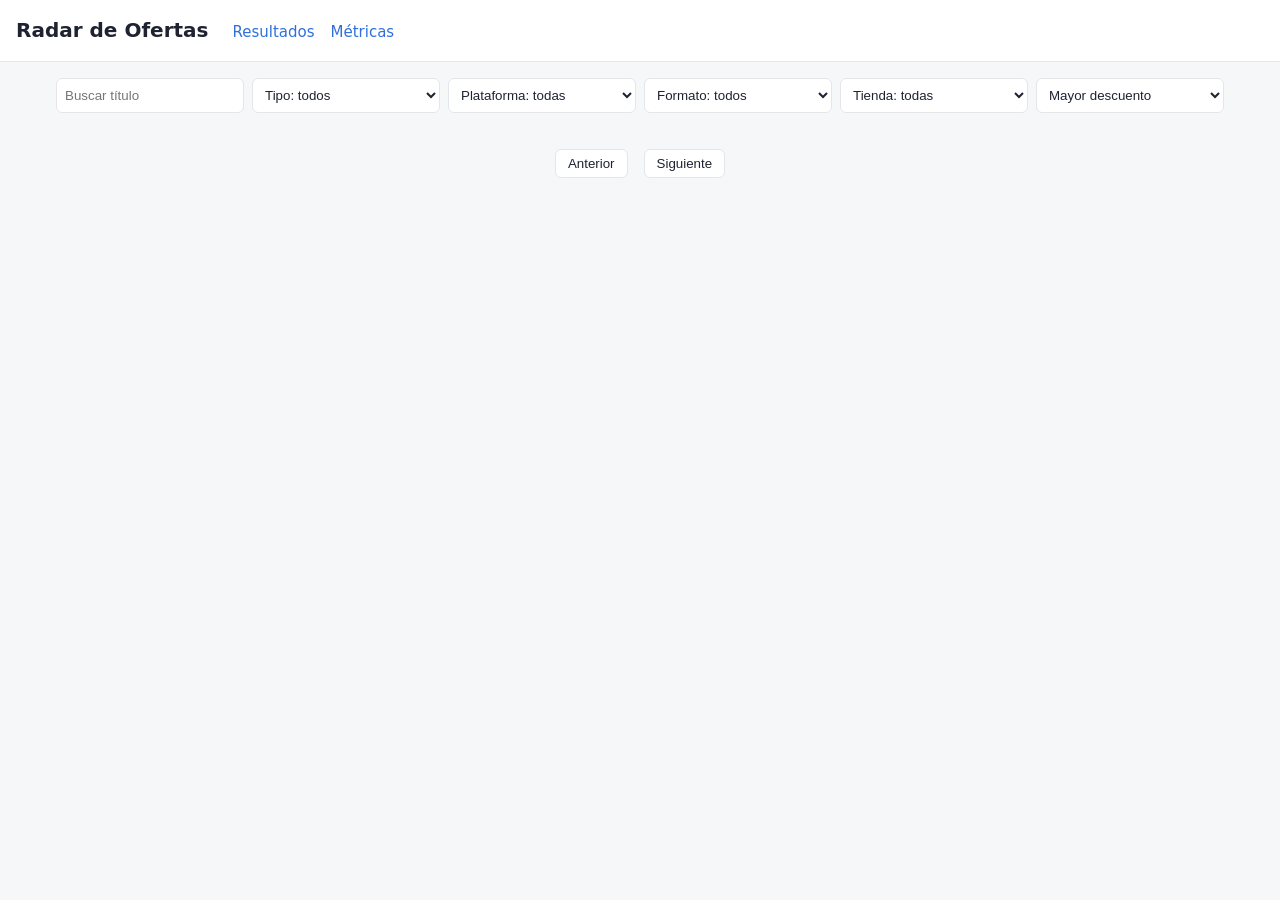
==== site/static/index.html @ 56ffcb1b "Esqueleto del Radar de Ofertas Multinúcleo Pipeline de scraping con tres modos (secuencial, concurre" ====
<!doctype html>
<html lang="es">
<head>
  <meta charset="utf-8">
  <meta name="viewport" content="width=device-width, initial-scale=1">
  <title>Radar de Ofertas</title>
  <link rel="stylesheet" href="style.css">
</head>
<body>
<header>
  <h1>Radar de Ofertas</h1>
  <nav><a href="index.html">Resultados</a><a href="metrics.html">Métricas</a></nav>
  <span class="updated" id="updated"></span>
</header>
<main>
  <div class="filters">
    <input id="q" type="search" placeholder="Buscar título">
    <select id="kind"><option value="">Tipo: todos</option><option value="game">Juego</option><option value="game+dlc">Juego + DLC</option><option value="dlc">DLC</option><option value="other">Otro</option></select>
    <select id="platform"><option value="">Plataforma: todas</option></select>
    <select id="format"><option value="">Formato: todos</option><option value="digital">Digital</option><option value="physical">Físico</option></select>
    <select id="store"><option value="">Tienda: todas</option></select>
    <select id="sort">
      <option value="discount">Mayor descuento</option>
      <option value="price">Mejor precio</option>
      <option value="name">Nombre</option>
      <option value="rating">Calificación</option>
    </select>
  </div>
  <div class="grid" id="grid"></div>
  <div class="pager"><button id="prev">Anterior</button><span id="page"></span><button id="next">Siguiente</button></div>
</main>
<script src="app.js"></script>
<script>
const PAGE = 24;
let all = [], page = 0;
const $ = id => document.getElementById(id);

function fillSelect(sel, values) {
  [...new Set(values)].sort().forEach(v => sel.insertAdjacentHTML("beforeend", `<option>${esc(v)}</option>`));
}

function filtered() {
  const q = $("q").value.toLowerCase(), k = $("kind").value, p = $("platform").value,
        f = $("format").value, s = $("store").value, sort = $("sort").value;
  const list = all.filter(c => (!q || c.title.toLowerCase().includes(q)) && (!k || c.kind === k) &&
    (!p || c.platforms.includes(p)) && (!f || c.formats.includes(f)) && (!s || c.stores.includes(s)));
  const cmp = {
    discount: (a, b) => b.discount_pct - a.discount_pct,
    price: (a, b) => a.best_price - b.best_price,
    name: (a, b) => a.title.localeCompare(b.title),
    rating: (a, b) => (b.rating ?? -1) - (a.rating ?? -1),
  }[sort];
  return list.sort(cmp);
}

function render() {
  const list = filtered(), pages = Math.max(1, Math.ceil(list.length / PAGE));
  page = Math.min(page, pages - 1);
  $("grid").innerHTML = list.slice(page * PAGE, (page + 1) * PAGE).map(card).join("") || "<p>Sin resultados.</p>";
  $("page").textContent = `${page + 1} / ${pages} · ${list.length} juegos`;
}

fetch("data/cards.json").then(r => r.json()).then(d => {
  all = d.cards;
  $("updated").textContent = "Actualizado: " + fmtDate(d.updated_at);
  fillSelect($("platform"), all.flatMap(c => c.platforms));
  fillSelect($("store"), all.flatMap(c => c.stores));
  render();
});
["q", "kind", "platform", "format", "store", "sort"].forEach(id => $(id).addEventListener("input", () => { page = 0; render(); }));
$("prev").onclick = () => { page = Math.max(0, page - 1); render(); };
$("next").onclick = () => { page++; render(); };
</script>
</body>
</html>
---- site/static/style.css ----
:root {
  --bg: #f6f7f9; --panel: #fff; --text: #1d2330; --muted: #667085; --line: #e3e6ea;
  --accent: #2f6fde; --sale: #12855a; --low: #b54708; --stale: #b42318;
}
@media (prefers-color-scheme: dark) {
  :root { --bg: #11141a; --panel: #1a1f27; --text: #e7eaf0; --muted: #98a2b3; --line: #2b313b;
          --accent: #6ea0ff; --sale: #3ccf91; --low: #f5a524; --stale: #f97066; }
}
* { box-sizing: border-box; }
body { margin: 0; font: 15px/1.45 system-ui, -apple-system, "Segoe UI", sans-serif; background: var(--bg); color: var(--text); }
a { color: var(--accent); text-decoration: none; }
header { display: flex; flex-wrap: wrap; gap: 12px 24px; align-items: baseline; padding: 16px; border-bottom: 1px solid var(--line); background: var(--panel); }
header h1 { font-size: 20px; margin: 0; }
header nav { display: flex; gap: 16px; }
header .updated { color: var(--muted); font-size: 13px; margin-left: auto; }
main { max-width: 1200px; margin: 0 auto; padding: 16px; }
.filters { display: grid; grid-template-columns: repeat(auto-fit, minmax(150px, 1fr)); gap: 8px; margin-bottom: 16px; }
.filters select, .filters input { width: 100%; padding: 8px; border: 1px solid var(--line); border-radius: 6px; background: var(--panel); color: var(--text); }
.grid { display: grid; grid-template-columns: repeat(auto-fill, minmax(220px, 1fr)); gap: 14px; }
.card { background: var(--panel); border: 1px solid var(--line); border-radius: 10px; overflow: hidden; display: flex; flex-direction: column; color: inherit; }
.card img { width: 100%; aspect-ratio: 460/215; object-fit: cover; background: var(--line); }
.card .body { padding: 10px 12px; display: flex; flex-direction: column; gap: 4px; flex: 1; }
.card h3 { font-size: 15px; margin: 0; }
.price { font-size: 18px; font-weight: 650; }
.regular { text-decoration: line-through; color: var(--muted); font-size: 13px; margin-left: 6px; }
.pct { color: var(--sale); font-weight: 600; margin-left: 6px; }
.meta { color: var(--muted); font-size: 12px; }
.tag { display: inline-block; font-size: 11px; padding: 1px 6px; border-radius: 4px; border: 1px solid currentColor; margin-right: 4px; }
.tag.low { color: var(--low); } .tag.stale { color: var(--stale); }
.pager { display: flex; justify-content: center; gap: 8px; margin: 20px 0; align-items: center; }
.pager button { padding: 6px 12px; border: 1px solid var(--line); background: var(--panel); color: var(--text); border-radius: 6px; cursor: pointer; }
table { width: 100%; border-collapse: collapse; background: var(--panel); border: 1px solid var(--line); border-radius: 8px; overflow: hidden; }
th, td { text-align: left; padding: 8px 10px; border-bottom: 1px solid var(--line); font-size: 14px; }
th { color: var(--muted); font-weight: 600; }
.table-wrap { overflow-x: auto; margin-bottom: 20px; }
.detail { display: grid; grid-template-columns: minmax(0, 1fr) minmax(0, 1fr); gap: 20px; }
.detail img { width: 100%; border-radius: 8px; }
.stats { display: grid; grid-template-columns: repeat(auto-fit, minmax(150px, 1fr)); gap: 10px; margin: 12px 0 20px; }
.stat { background: var(--panel); border: 1px solid var(--line); border-radius: 8px; padding: 10px 12px; }
.stat b { display: block; font-size: 20px; }
.chart-box { background: var(--panel); border: 1px solid var(--line); border-radius: 8px; padding: 12px; margin-bottom: 20px; }
@media (max-width: 720px) { .detail { grid-template-columns: 1fr; } header .updated { margin-left: 0; } }
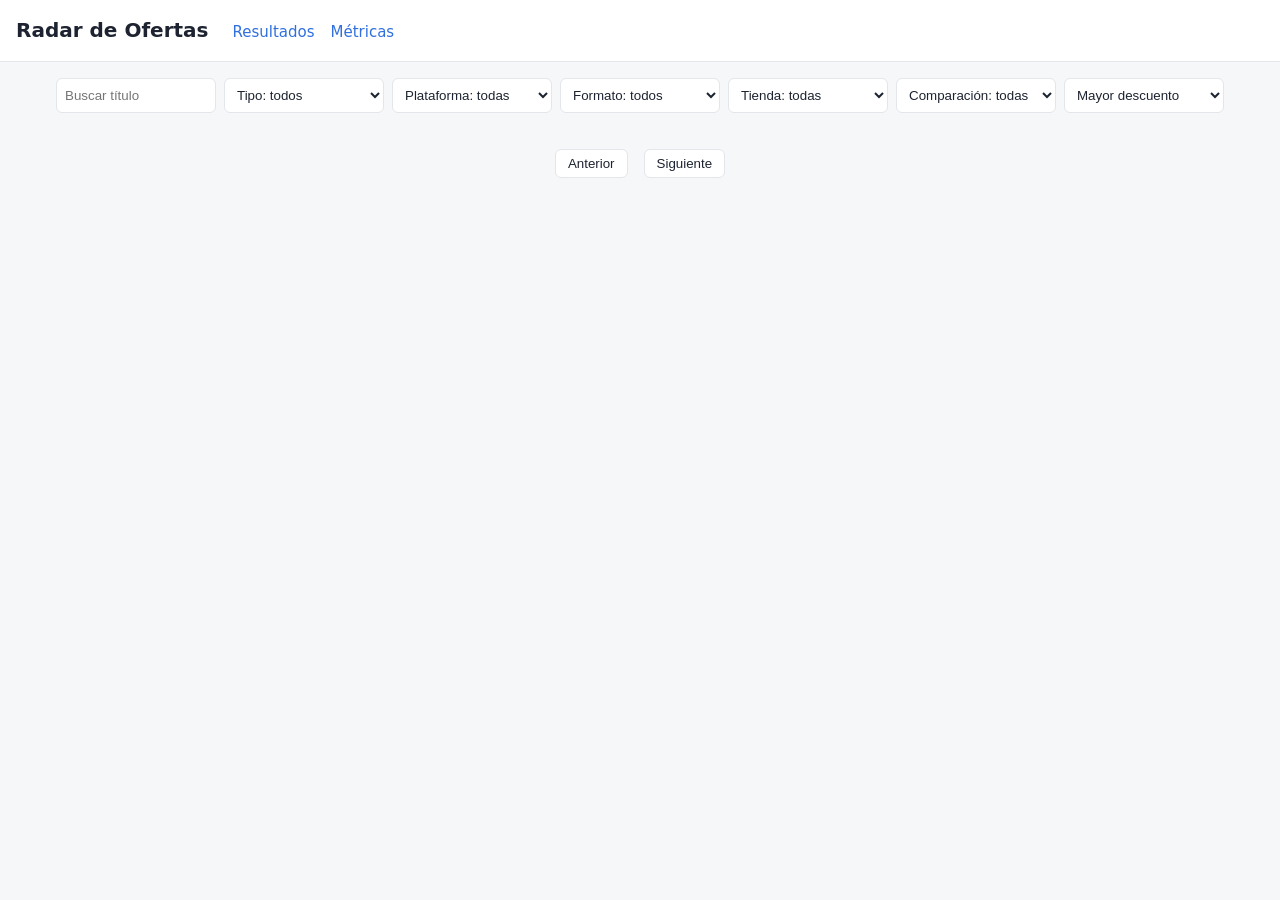
==== commit a2cec893: "Sitio: publicar juegos con una sola tienda y descartar ofertas inválidas - Se publica todo juego con" ====
--- a/site/static/index.html
+++ b/site/static/index.html
@@ -19,6 +19,7 @@
     <select id="platform"><option value="">Plataforma: todas</option></select>
     <select id="format"><option value="">Formato: todos</option><option value="digital">Digital</option><option value="physical">Físico</option></select>
     <select id="store"><option value="">Tienda: todas</option></select>
+    <select id="compare"><option value="">Comparación: todas</option><option value="multi">En 2 tiendas o más</option><option value="single">En una sola tienda</option></select>
     <select id="sort">
       <option value="discount">Mayor descuento</option>
       <option value="price">Mejor precio</option>
@@ -41,9 +42,10 @@
 
 function filtered() {
   const q = $("q").value.toLowerCase(), k = $("kind").value, p = $("platform").value,
-        f = $("format").value, s = $("store").value, sort = $("sort").value;
+        f = $("format").value, s = $("store").value, cmpMode = $("compare").value, sort = $("sort").value;
   const list = all.filter(c => (!q || c.title.toLowerCase().includes(q)) && (!k || c.kind === k) &&
-    (!p || c.platforms.includes(p)) && (!f || c.formats.includes(f)) && (!s || c.stores.includes(s)));
+    (!p || c.platforms.includes(p)) && (!f || c.formats.includes(f)) && (!s || c.stores.includes(s)) &&
+    (!cmpMode || (cmpMode === "multi") === (c.store_count > 1)));
   const cmp = {
     discount: (a, b) => b.discount_pct - a.discount_pct,
     price: (a, b) => a.best_price - b.best_price,
@@ -67,7 +69,7 @@
   fillSelect($("store"), all.flatMap(c => c.stores));
   render();
 });
-["q", "kind", "platform", "format", "store", "sort"].forEach(id => $(id).addEventListener("input", () => { page = 0; render(); }));
+["q", "kind", "platform", "format", "store", "compare", "sort"].forEach(id => $(id).addEventListener("input", () => { page = 0; render(); }));
 $("prev").onclick = () => { page = Math.max(0, page - 1); render(); };
 $("next").onclick = () => { page++; render(); };
 </script>
--- a/site/static/style.css
+++ b/site/static/style.css
@@ -26,7 +26,7 @@
 .pct { color: var(--sale); font-weight: 600; margin-left: 6px; }
 .meta { color: var(--muted); font-size: 12px; }
 .tag { display: inline-block; font-size: 11px; padding: 1px 6px; border-radius: 4px; border: 1px solid currentColor; margin-right: 4px; }
-.tag.low { color: var(--low); } .tag.stale { color: var(--stale); }
+.tag.low { color: var(--low); } .tag.stale { color: var(--stale); } .tag.single { color: var(--muted); }
 .pager { display: flex; justify-content: center; gap: 8px; margin: 20px 0; align-items: center; }
 .pager button { padding: 6px 12px; border: 1px solid var(--line); background: var(--panel); color: var(--text); border-radius: 6px; cursor: pointer; }
 table { width: 100%; border-collapse: collapse; background: var(--panel); border: 1px solid var(--line); border-radius: 8px; overflow: hidden; }
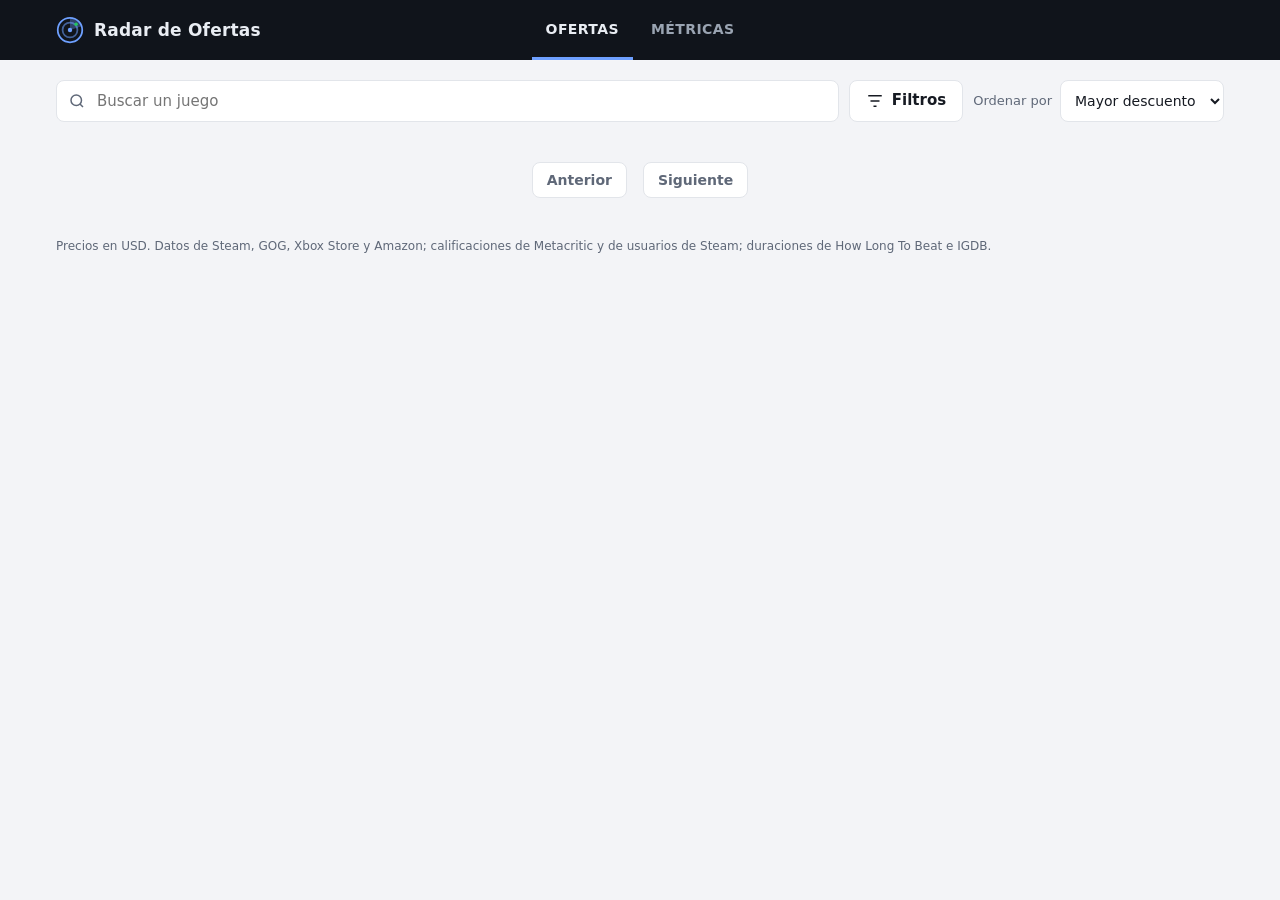
==== commit 834d1f9e: "Sitio: nuevo diseño con filtros desplegables y calificación con estrellas - Barra superior fija con " ====
--- a/site/static/index.html
+++ b/site/static/index.html
@@ -4,63 +4,116 @@
   <meta charset="utf-8">
   <meta name="viewport" content="width=device-width, initial-scale=1">
   <title>Radar de Ofertas</title>
+  <meta name="description" content="Compara precios de videojuegos entre Steam, GOG, Xbox Store y Amazon, con historial de precios y mínimos históricos.">
   <link rel="stylesheet" href="style.css">
 </head>
 <body>
-<header>
-  <h1>Radar de Ofertas</h1>
-  <nav><a href="index.html">Resultados</a><a href="metrics.html">Métricas</a></nav>
-  <span class="updated" id="updated"></span>
+<header class="topbar">
+  <div class="topbar-inner">
+    <a class="brand" href="index.html">
+      <svg viewBox="0 0 32 32" aria-hidden="true"><circle cx="16" cy="16" r="14" fill="none" stroke="#6ea0ff" stroke-width="2"/><circle cx="16" cy="16" r="8.5" fill="none" stroke="#6ea0ff" stroke-opacity=".55" stroke-width="2"/><path d="M16 16 L16 2 A14 14 0 0 1 29.3 11.7 Z" fill="#6ea0ff" fill-opacity=".35"/><circle cx="16" cy="16" r="2.5" fill="#6ea0ff"/><circle cx="23" cy="9.5" r="2" fill="#22c55e"/></svg>
+      Radar de Ofertas
+    </a>
+    <nav class="mainnav" aria-label="Principal"><a href="index.html" aria-current="page">Ofertas</a><a href="metrics.html">Métricas</a></nav>
+    <span class="updated" id="updated"></span>
+  </div>
 </header>
 <main>
-  <div class="filters">
-    <input id="q" type="search" placeholder="Buscar título">
-    <select id="kind"><option value="">Tipo: todos</option><option value="game">Juego</option><option value="game+dlc">Juego + DLC</option><option value="dlc">DLC</option><option value="other">Otro</option></select>
-    <select id="platform"><option value="">Plataforma: todas</option></select>
-    <select id="format"><option value="">Formato: todos</option><option value="digital">Digital</option><option value="physical">Físico</option></select>
-    <select id="store"><option value="">Tienda: todas</option></select>
-    <select id="compare"><option value="">Comparación: todas</option><option value="multi">En 2 tiendas o más</option><option value="single">En una sola tienda</option></select>
-    <select id="sort">
-      <option value="discount">Mayor descuento</option>
-      <option value="price">Mejor precio</option>
-      <option value="name">Nombre</option>
-      <option value="rating">Calificación</option>
-    </select>
-  </div>
+  <section class="toolbar" aria-label="Búsqueda y orden">
+    <div class="search">
+      <svg viewBox="0 0 24 24" fill="none" stroke="currentColor" stroke-width="2" aria-hidden="true"><circle cx="11" cy="11" r="7"/><path d="m20 20-4-4"/></svg>
+      <input id="q" type="search" placeholder="Buscar un juego" aria-label="Buscar un juego">
+    </div>
+    <button id="filters-toggle" class="btn" type="button" aria-expanded="false" aria-controls="filters-panel">
+      <svg viewBox="0 0 24 24" fill="none" stroke="currentColor" stroke-width="2" aria-hidden="true"><path d="M3 5h18M6 12h12M10 19h4"/></svg>
+      Filtros <span class="badge" id="filters-count" hidden>0</span>
+    </button>
+    <label class="control">Ordenar por
+      <select id="sort">
+        <option value="discount">Mayor descuento</option>
+        <option value="price">Menor precio</option>
+        <option value="rating">Mejor calificación</option>
+        <option value="name">Nombre (A–Z)</option>
+      </select>
+    </label>
+  </section>
+
+  <section id="filters-panel" class="filters-panel" aria-label="Filtros" hidden>
+    <label class="control">Tipo
+      <select id="kind"><option value="">Todos</option><option value="game">Juego</option><option value="game+dlc">Juego + DLC</option><option value="dlc">DLC</option><option value="other">Otro</option></select>
+    </label>
+    <label class="control">Plataforma
+      <select id="platform"><option value="">Todas</option></select>
+    </label>
+    <label class="control">Formato
+      <select id="format"><option value="">Todos</option><option value="digital">Digital</option><option value="physical">Físico</option></select>
+    </label>
+    <label class="control">Tienda
+      <select id="store"><option value="">Todas</option></select>
+    </label>
+    <label class="control">Comparación
+      <select id="compare"><option value="">Todas</option><option value="multi">En 2 tiendas o más</option><option value="single">En una sola tienda</option></select>
+    </label>
+    <button id="filters-clear" class="link-btn" type="button">Limpiar filtros</button>
+  </section>
+
+  <p class="result-count" id="count" aria-live="polite"></p>
   <div class="grid" id="grid"></div>
-  <div class="pager"><button id="prev">Anterior</button><span id="page"></span><button id="next">Siguiente</button></div>
+  <nav class="pager" aria-label="Páginas"><button id="prev" type="button">Anterior</button><span id="page"></span><button id="next" type="button">Siguiente</button></nav>
 </main>
+<footer>Precios en USD. Datos de Steam, GOG, Xbox Store y Amazon; calificaciones de Metacritic y de usuarios de Steam; duraciones de How Long To Beat e IGDB.</footer>
 <script src="app.js"></script>
 <script>
 const PAGE = 24;
+const FILTERS = ["kind", "platform", "format", "store", "compare"];
 let all = [], page = 0;
 const $ = id => document.getElementById(id);
 
 function fillSelect(sel, values) {
-  [...new Set(values)].sort().forEach(v => sel.insertAdjacentHTML("beforeend", `<option>${esc(v)}</option>`));
+  [...new Set(values)].sort((a, b) => a.localeCompare(b)).forEach(v => sel.insertAdjacentHTML("beforeend", `<option>${esc(v)}</option>`));
 }
 
+function matches(c, f) {
+  return (!f.q || c.title.toLowerCase().includes(f.q)) && (!f.kind || c.kind === f.kind) &&
+    (!f.platform || c.platforms.includes(f.platform)) && (!f.format || c.formats.includes(f.format)) &&
+    (!f.store || c.stores.includes(f.store)) && (!f.compare || (f.compare === "multi") === (c.store_count > 1));
+}
+
+const ORDER = {
+  discount: (a, b) => b.discount_pct - a.discount_pct,
+  price: (a, b) => a.best_price - b.best_price,
+  name: (a, b) => a.title.localeCompare(b.title),
+  rating: (a, b) => (b.rating ?? -1) - (a.rating ?? -1),
+};
+
 function filtered() {
-  const q = $("q").value.toLowerCase(), k = $("kind").value, p = $("platform").value,
-        f = $("format").value, s = $("store").value, cmpMode = $("compare").value, sort = $("sort").value;
-  const list = all.filter(c => (!q || c.title.toLowerCase().includes(q)) && (!k || c.kind === k) &&
-    (!p || c.platforms.includes(p)) && (!f || c.formats.includes(f)) && (!s || c.stores.includes(s)) &&
-    (!cmpMode || (cmpMode === "multi") === (c.store_count > 1)));
-  const cmp = {
-    discount: (a, b) => b.discount_pct - a.discount_pct,
-    price: (a, b) => a.best_price - b.best_price,
-    name: (a, b) => a.title.localeCompare(b.title),
-    rating: (a, b) => (b.rating ?? -1) - (a.rating ?? -1),
-  }[sort];
-  return list.sort(cmp);
+  const f = { q: $("q").value.trim().toLowerCase() };
+  FILTERS.forEach(id => { f[id] = $(id).value; });
+  return all.filter(c => matches(c, f)).sort(ORDER[$("sort").value]);
 }
 
 function render() {
   const list = filtered(), pages = Math.max(1, Math.ceil(list.length / PAGE));
   page = Math.min(page, pages - 1);
-  $("grid").innerHTML = list.slice(page * PAGE, (page + 1) * PAGE).map(card).join("") || "<p>Sin resultados.</p>";
-  $("page").textContent = `${page + 1} / ${pages} · ${list.length} juegos`;
+  $("grid").innerHTML = list.slice(page * PAGE, (page + 1) * PAGE).map(card).join("") || "<p>No hay juegos con esos filtros.</p>";
+  $("count").textContent = `${list.length.toLocaleString("es-CR")} ${list.length === 1 ? "juego" : "juegos"}`;
+  $("page").textContent = `Página ${page + 1} de ${pages}`;
+  $("prev").disabled = page === 0;
+  $("next").disabled = page >= pages - 1;
+  const active = FILTERS.filter(id => $(id).value).length;
+  $("filters-count").textContent = active;
+  $("filters-count").hidden = active === 0;
 }
+
+$("filters-toggle").addEventListener("click", () => {
+  const open = $("filters-toggle").getAttribute("aria-expanded") !== "true";
+  $("filters-toggle").setAttribute("aria-expanded", String(open));
+  $("filters-panel").hidden = !open;
+});
+$("filters-clear").addEventListener("click", () => { FILTERS.forEach(id => { $(id).value = ""; }); page = 0; render(); });
+["q", ...FILTERS, "sort"].forEach(id => $(id).addEventListener("input", () => { page = 0; render(); }));
+$("prev").onclick = () => { page = Math.max(0, page - 1); render(); scrollTo({ top: 0, behavior: "smooth" }); };
+$("next").onclick = () => { page++; render(); scrollTo({ top: 0, behavior: "smooth" }); };
 
 fetch("data/cards.json").then(r => r.json()).then(d => {
   all = d.cards;
@@ -69,9 +122,6 @@
   fillSelect($("store"), all.flatMap(c => c.stores));
   render();
 });
-["q", "kind", "platform", "format", "store", "compare", "sort"].forEach(id => $(id).addEventListener("input", () => { page = 0; render(); }));
-$("prev").onclick = () => { page = Math.max(0, page - 1); render(); };
-$("next").onclick = () => { page++; render(); };
 </script>
 </body>
 </html>
--- a/site/static/style.css
+++ b/site/static/style.css
@@ -1,42 +1,124 @@
 :root {
-  --bg: #f6f7f9; --panel: #fff; --text: #1d2330; --muted: #667085; --line: #e3e6ea;
-  --accent: #2f6fde; --sale: #12855a; --low: #b54708; --stale: #b42318;
+  --bg: #f3f4f7; --panel: #ffffff; --panel-2: #f7f8fa; --text: #161a22; --muted: #5f6878; --line: #e2e5ea; --line-strong: #c9ced6;
+  --accent: #2f6fde; --accent-soft: #e6eefc; --sale: #ffffff; --sale-bg: #16a34a; --low: #b54708; --stale: #b42318;
+  --star: #f5a524; --bar: #10141b; --bar-text: #e9edf3; --bar-muted: #9aa4b2; --shadow: 0 6px 20px rgba(16, 20, 27, .08);
 }
 @media (prefers-color-scheme: dark) {
-  :root { --bg: #11141a; --panel: #1a1f27; --text: #e7eaf0; --muted: #98a2b3; --line: #2b313b;
-          --accent: #6ea0ff; --sale: #3ccf91; --low: #f5a524; --stale: #f97066; }
+  :root { --bg: #0e1117; --panel: #171b23; --panel-2: #1d222c; --text: #e9edf3; --muted: #9aa4b2; --line: #262c37; --line-strong: #3a4250;
+          --accent: #6ea0ff; --accent-soft: #1d2a44; --low: #f5a524; --stale: #f97066; --bar: #0a0d12; --shadow: 0 6px 20px rgba(0, 0, 0, .35); }
 }
 * { box-sizing: border-box; }
-body { margin: 0; font: 15px/1.45 system-ui, -apple-system, "Segoe UI", sans-serif; background: var(--bg); color: var(--text); }
+body { margin: 0; font: 15px/1.45 system-ui, -apple-system, "Segoe UI", Roboto, sans-serif; background: var(--bg); color: var(--text); }
 a { color: var(--accent); text-decoration: none; }
-header { display: flex; flex-wrap: wrap; gap: 12px 24px; align-items: baseline; padding: 16px; border-bottom: 1px solid var(--line); background: var(--panel); }
-header h1 { font-size: 20px; margin: 0; }
-header nav { display: flex; gap: 16px; }
-header .updated { color: var(--muted); font-size: 13px; margin-left: auto; }
-main { max-width: 1200px; margin: 0 auto; padding: 16px; }
-.filters { display: grid; grid-template-columns: repeat(auto-fit, minmax(150px, 1fr)); gap: 8px; margin-bottom: 16px; }
-.filters select, .filters input { width: 100%; padding: 8px; border: 1px solid var(--line); border-radius: 6px; background: var(--panel); color: var(--text); }
-.grid { display: grid; grid-template-columns: repeat(auto-fill, minmax(220px, 1fr)); gap: 14px; }
-.card { background: var(--panel); border: 1px solid var(--line); border-radius: 10px; overflow: hidden; display: flex; flex-direction: column; color: inherit; }
-.card img { width: 100%; aspect-ratio: 460/215; object-fit: cover; background: var(--line); }
-.card .body { padding: 10px 12px; display: flex; flex-direction: column; gap: 4px; flex: 1; }
-.card h3 { font-size: 15px; margin: 0; }
-.price { font-size: 18px; font-weight: 650; }
-.regular { text-decoration: line-through; color: var(--muted); font-size: 13px; margin-left: 6px; }
-.pct { color: var(--sale); font-weight: 600; margin-left: 6px; }
+button, select, input { font: inherit; color: inherit; }
+
+/* ---------------------------------------------------------------- barra superior */
+.topbar { position: sticky; top: 0; z-index: 10; background: var(--bar); color: var(--bar-text); box-shadow: 0 1px 0 rgba(255, 255, 255, .06); }
+.topbar-inner { max-width: 1200px; margin: 0 auto; padding: 0 16px; height: 60px; display: grid; grid-template-columns: 1fr auto 1fr; align-items: center; gap: 16px; }
+.brand { display: inline-flex; align-items: center; gap: 10px; color: var(--bar-text); font-weight: 700; font-size: 17px; letter-spacing: .2px; justify-self: start; }
+.brand svg { width: 28px; height: 28px; flex: none; }
+.mainnav { display: flex; gap: 4px; justify-self: center; }
+.mainnav a { color: var(--bar-muted); font-weight: 600; font-size: 14px; letter-spacing: .4px; text-transform: uppercase; padding: 19px 14px 17px;
+  border-bottom: 3px solid transparent; transition: color .15s, border-color .15s; }
+.mainnav a:hover { color: var(--bar-text); }
+.mainnav a[aria-current="page"] { color: var(--bar-text); border-bottom-color: #6ea0ff; }
+.updated { justify-self: end; color: var(--bar-muted); font-size: 12px; text-align: right; }
+
+main { max-width: 1200px; margin: 0 auto; padding: 20px 16px 8px; }
+h2 { font-size: 22px; margin: 8px 0 12px; }
+h3 { font-size: 17px; margin: 22px 0 10px; }
+
+/* ---------------------------------------------------------------- búsqueda, orden y filtros */
+.toolbar { display: flex; flex-wrap: wrap; gap: 10px; align-items: center; }
+.search { position: relative; flex: 1 1 320px; }
+.search svg { position: absolute; left: 12px; top: 50%; width: 18px; height: 18px; transform: translateY(-50%); color: var(--muted); pointer-events: none; }
+.search input { width: 100%; height: 42px; padding: 0 12px 0 40px; border: 1px solid var(--line); border-radius: 8px; background: var(--panel); }
+.search input:focus, .control select:focus, .btn:focus-visible { outline: 2px solid var(--accent); outline-offset: 1px; }
+.btn { display: inline-flex; align-items: center; gap: 8px; height: 42px; padding: 0 16px; border: 1px solid var(--line); border-radius: 8px;
+  background: var(--panel); font-weight: 600; cursor: pointer; }
+.btn:hover { border-color: var(--line-strong); }
+.btn[aria-expanded="true"] { background: var(--accent-soft); border-color: var(--accent); color: var(--accent); }
+.btn svg { width: 18px; height: 18px; }
+.badge { min-width: 20px; height: 20px; padding: 0 6px; border-radius: 10px; background: var(--accent); color: #fff; font-size: 12px;
+  display: inline-flex; align-items: center; justify-content: center; }
+.badge[hidden] { display: none; }
+.control { display: inline-flex; align-items: center; gap: 8px; color: var(--muted); font-size: 13px; }
+.control select { height: 42px; padding: 0 10px; border: 1px solid var(--line); border-radius: 8px; background: var(--panel); color: var(--text); font-size: 14px; }
+.filters-panel { margin-top: 10px; padding: 16px; background: var(--panel); border: 1px solid var(--line); border-radius: 10px; box-shadow: var(--shadow);
+  display: grid; grid-template-columns: repeat(auto-fit, minmax(170px, 1fr)); gap: 12px 16px; align-items: end; }
+.filters-panel[hidden] { display: none; }
+.filters-panel .control { flex-direction: column; align-items: stretch; gap: 4px; font-weight: 600; font-size: 12px; text-transform: uppercase; letter-spacing: .4px; }
+.filters-panel .control select { text-transform: none; letter-spacing: 0; font-weight: 400; }
+.link-btn { background: none; border: 0; color: var(--accent); cursor: pointer; padding: 10px 0; font-weight: 600; justify-self: start; }
+.result-count { color: var(--muted); font-size: 13px; margin: 16px 0 10px; }
+
+/* ---------------------------------------------------------------- tarjetas */
+.grid { display: grid; grid-template-columns: repeat(auto-fill, minmax(230px, 1fr)); gap: 16px; }
+.card { background: var(--panel); border: 1px solid var(--line); border-radius: 10px; overflow: hidden; display: flex; flex-direction: column; color: inherit;
+  transition: transform .15s, box-shadow .15s, border-color .15s; }
+.card:hover { transform: translateY(-2px); box-shadow: var(--shadow); border-color: var(--line-strong); }
+.thumb { position: relative; aspect-ratio: 460/215; background: var(--panel-2); overflow: hidden; }
+.thumb img { width: 100%; height: 100%; object-fit: cover; display: block; }
+.thumb img.broken { display: none; }
+.thumb:has(img.broken)::after { content: attr(data-title); position: absolute; inset: 0; display: flex; align-items: center;
+  justify-content: center; padding: 12px; text-align: center; font-weight: 600; color: var(--muted); }
+.card .body { padding: 12px; display: flex; flex-direction: column; gap: 8px; flex: 1; }
+.card h3 { font-size: 15px; line-height: 1.3; margin: 0; display: -webkit-box; -webkit-line-clamp: 2; -webkit-box-orient: vertical; overflow: hidden; }
+.chips { display: flex; flex-wrap: wrap; gap: 4px; }
+.chip { font-size: 11px; padding: 2px 7px; border-radius: 4px; background: var(--panel-2); color: var(--muted); border: 1px solid var(--line); }
+.card .foot { margin-top: auto; display: flex; align-items: flex-end; justify-content: space-between; gap: 8px; }
 .meta { color: var(--muted); font-size: 12px; }
-.tag { display: inline-block; font-size: 11px; padding: 1px 6px; border-radius: 4px; border: 1px solid currentColor; margin-right: 4px; }
+
+/* precio: etiqueta de descuento junto al precio, el original tachado encima */
+.pricebox { display: inline-flex; align-items: stretch; border-radius: 6px; overflow: hidden; }
+.pricebox .pct { background: var(--sale-bg); color: var(--sale); font-weight: 800; font-size: 15px; padding: 0 8px; display: flex; align-items: center; white-space: nowrap; }
+.pricebox .prices { display: flex; flex-direction: column; justify-content: center; padding: 2px 8px; background: var(--panel-2); line-height: 1.15; }
+.pricebox .regular { text-decoration: line-through; color: var(--muted); font-size: 11px; }
+.pricebox .price { font-size: 16px; font-weight: 700; white-space: nowrap; }
+.pricebox.plain .prices { background: none; padding-left: 0; }
+
+/* calificación: estrellas de 0 a 5 (puntaje / 20) y el número */
+.rating { display: inline-flex; align-items: center; gap: 6px; white-space: nowrap; }
+.stars { position: relative; display: inline-block; font-size: 14px; line-height: 1; letter-spacing: 1px; color: var(--line-strong); }
+.stars::before { content: "★★★★★"; }
+.stars::after { content: "★★★★★"; position: absolute; left: 0; top: 0; width: var(--pct, 0%); overflow: hidden; white-space: nowrap; color: var(--star); }
+.rating .score { font-size: 12px; font-weight: 700; color: var(--muted); }
+
+.tags { display: flex; flex-wrap: wrap; gap: 4px; }
+.tag { display: inline-block; font-size: 11px; padding: 1px 6px; border-radius: 4px; border: 1px solid currentColor; }
 .tag.low { color: var(--low); } .tag.stale { color: var(--stale); } .tag.single { color: var(--muted); }
-.pager { display: flex; justify-content: center; gap: 8px; margin: 20px 0; align-items: center; }
-.pager button { padding: 6px 12px; border: 1px solid var(--line); background: var(--panel); color: var(--text); border-radius: 6px; cursor: pointer; }
+
+.pager { display: flex; justify-content: center; gap: 8px; margin: 24px 0; align-items: center; color: var(--muted); font-size: 14px; }
+.pager button { height: 36px; padding: 0 14px; border: 1px solid var(--line); background: var(--panel); border-radius: 8px; cursor: pointer; font-weight: 600; }
+.pager button:disabled { opacity: .45; cursor: default; }
+
+/* ---------------------------------------------------------------- detalle y métricas */
 table { width: 100%; border-collapse: collapse; background: var(--panel); border: 1px solid var(--line); border-radius: 8px; overflow: hidden; }
-th, td { text-align: left; padding: 8px 10px; border-bottom: 1px solid var(--line); font-size: 14px; }
-th { color: var(--muted); font-weight: 600; }
+th, td { text-align: left; padding: 9px 12px; border-bottom: 1px solid var(--line); font-size: 14px; }
+th { color: var(--muted); font-weight: 600; background: var(--panel-2); }
+tr:last-child td { border-bottom: 0; }
 .table-wrap { overflow-x: auto; margin-bottom: 20px; }
-.detail { display: grid; grid-template-columns: minmax(0, 1fr) minmax(0, 1fr); gap: 20px; }
-.detail img { width: 100%; border-radius: 8px; }
+.detail { display: grid; grid-template-columns: minmax(0, 1.1fr) minmax(0, 1fr); gap: 24px; background: var(--panel); border: 1px solid var(--line);
+  border-radius: 12px; padding: 16px; }
+.detail .thumb { border-radius: 8px; }
+.detail h2 { margin-top: 0; font-size: 26px; }
+.detail .facts { display: grid; gap: 10px; }
+.detail .best { display: flex; flex-wrap: wrap; align-items: center; gap: 10px; }
+.ratings { display: flex; flex-wrap: wrap; gap: 8px 18px; }
+.ratings .source { color: var(--muted); font-size: 13px; }
 .stats { display: grid; grid-template-columns: repeat(auto-fit, minmax(150px, 1fr)); gap: 10px; margin: 12px 0 20px; }
-.stat { background: var(--panel); border: 1px solid var(--line); border-radius: 8px; padding: 10px 12px; }
-.stat b { display: block; font-size: 20px; }
+.stat { background: var(--panel); border: 1px solid var(--line); border-radius: 8px; padding: 10px 12px; color: var(--muted); font-size: 13px; }
+.stat b { display: block; font-size: 20px; color: var(--text); }
 .chart-box { background: var(--panel); border: 1px solid var(--line); border-radius: 8px; padding: 12px; margin-bottom: 20px; }
-@media (max-width: 720px) { .detail { grid-template-columns: 1fr; } header .updated { margin-left: 0; } }
+
+footer { max-width: 1200px; margin: 0 auto; padding: 8px 16px 32px; color: var(--muted); font-size: 12px; }
+
+@media (max-width: 720px) {
+  .topbar-inner { grid-template-columns: auto 1fr; height: auto; padding-top: 8px; row-gap: 0; }
+  .mainnav { grid-column: 1 / -1; grid-row: 2; justify-self: stretch; justify-content: center; }
+  .mainnav a { padding: 10px 14px 9px; }
+  .updated { font-size: 11px; }
+  .detail { grid-template-columns: 1fr; }
+  .control { flex: 1 1 auto; }
+  .control select { flex: 1; }
+}
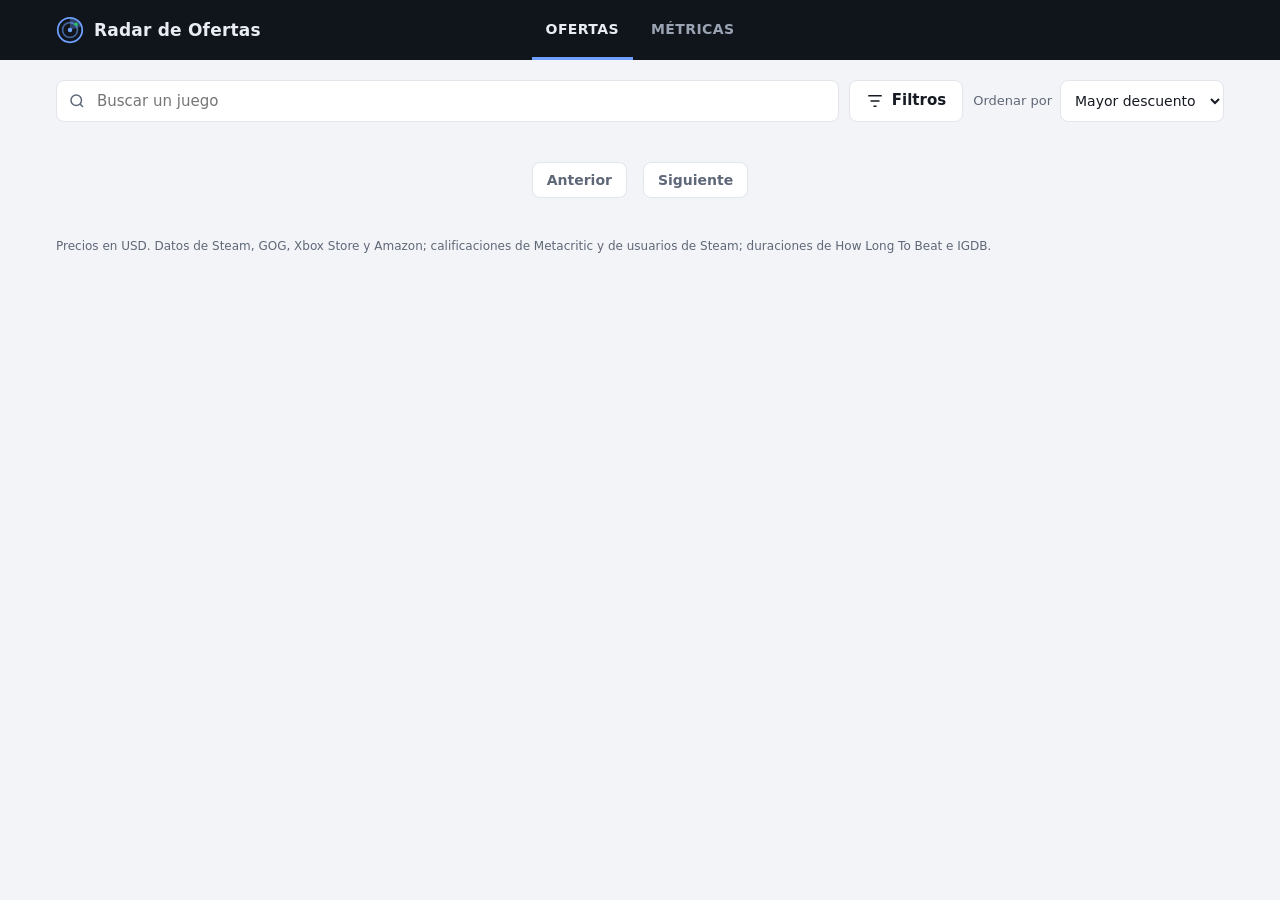
==== commit 602de610: "Sitio: logo en un archivo compartido (también como ícono de la pestaña) Co-Authored-By: Claude Opus " ====
--- a/site/static/index.html
+++ b/site/static/index.html
@@ -6,12 +6,13 @@
   <title>Radar de Ofertas</title>
   <meta name="description" content="Compara precios de videojuegos entre Steam, GOG, Xbox Store y Amazon, con historial de precios y mínimos históricos.">
   <link rel="stylesheet" href="style.css">
+  <link rel="icon" href="logo.svg" type="image/svg+xml">
 </head>
 <body>
 <header class="topbar">
   <div class="topbar-inner">
     <a class="brand" href="index.html">
-      <svg viewBox="0 0 32 32" aria-hidden="true"><circle cx="16" cy="16" r="14" fill="none" stroke="#6ea0ff" stroke-width="2"/><circle cx="16" cy="16" r="8.5" fill="none" stroke="#6ea0ff" stroke-opacity=".55" stroke-width="2"/><path d="M16 16 L16 2 A14 14 0 0 1 29.3 11.7 Z" fill="#6ea0ff" fill-opacity=".35"/><circle cx="16" cy="16" r="2.5" fill="#6ea0ff"/><circle cx="23" cy="9.5" r="2" fill="#22c55e"/></svg>
+      <img src="logo.svg" alt="" width="28" height="28">
       Radar de Ofertas
     </a>
     <nav class="mainnav" aria-label="Principal"><a href="index.html" aria-current="page">Ofertas</a><a href="metrics.html">Métricas</a></nav>
--- a/site/static/style.css
+++ b/site/static/style.css
@@ -16,7 +16,7 @@
 .topbar { position: sticky; top: 0; z-index: 10; background: var(--bar); color: var(--bar-text); box-shadow: 0 1px 0 rgba(255, 255, 255, .06); }
 .topbar-inner { max-width: 1200px; margin: 0 auto; padding: 0 16px; height: 60px; display: grid; grid-template-columns: 1fr auto 1fr; align-items: center; gap: 16px; }
 .brand { display: inline-flex; align-items: center; gap: 10px; color: var(--bar-text); font-weight: 700; font-size: 17px; letter-spacing: .2px; justify-self: start; }
-.brand svg { width: 28px; height: 28px; flex: none; }
+.brand img { width: 28px; height: 28px; flex: none; }
 .mainnav { display: flex; gap: 4px; justify-self: center; }
 .mainnav a { color: var(--bar-muted); font-weight: 600; font-size: 14px; letter-spacing: .4px; text-transform: uppercase; padding: 19px 14px 17px;
   border-bottom: 3px solid transparent; transition: color .15s, border-color .15s; }
@@ -113,6 +113,10 @@
 
 footer { max-width: 1200px; margin: 0 auto; padding: 8px 16px 32px; color: var(--muted); font-size: 12px; }
 
+@media (prefers-reduced-motion: reduce) {
+  .card, .mainnav a { transition: none; }
+  .card:hover { transform: none; }
+}
 @media (max-width: 720px) {
   .topbar-inner { grid-template-columns: auto 1fr; height: auto; padding-top: 8px; row-gap: 0; }
   .mainnav { grid-column: 1 / -1; grid-row: 2; justify-self: stretch; justify-content: center; }
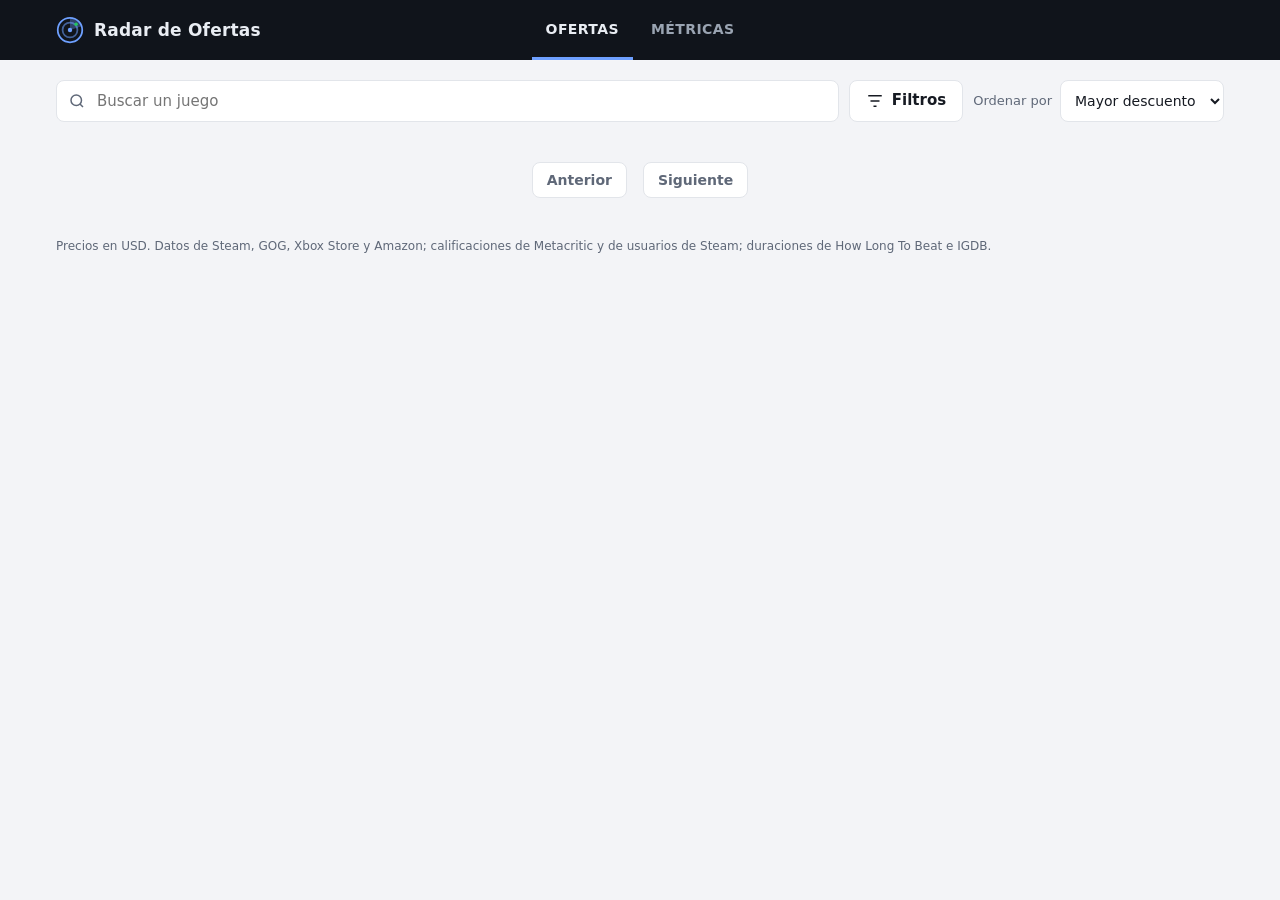
==== commit e1b3964b: "Catálogo: títulos alternativos y tipo de producto - Títulos alternativos: los nombres con que otras " ====
--- a/site/static/index.html
+++ b/site/static/index.html
@@ -75,7 +75,8 @@
 }
 
 function matches(c, f) {
-  return (!f.q || c.title.toLowerCase().includes(f.q)) && (!f.kind || c.kind === f.kind) &&
+  const names = [c.title, ...(c.alt_titles || [])].join(" ").toLowerCase();
+  return (!f.q || names.includes(f.q)) && (!f.kind || c.kind === f.kind) &&
     (!f.platform || c.platforms.includes(f.platform)) && (!f.format || c.formats.includes(f.format)) &&
     (!f.store || c.stores.includes(f.store)) && (!f.compare || (f.compare === "multi") === (c.store_count > 1));
 }
--- a/site/static/style.css
+++ b/site/static/style.css
@@ -66,7 +66,8 @@
 .card h3 { font-size: 15px; line-height: 1.3; margin: 0; display: -webkit-box; -webkit-line-clamp: 2; -webkit-box-orient: vertical; overflow: hidden; }
 .chips { display: flex; flex-wrap: wrap; gap: 4px; }
 .chip { font-size: 11px; padding: 2px 7px; border-radius: 4px; background: var(--panel-2); color: var(--muted); border: 1px solid var(--line); }
-.card .foot { margin-top: auto; display: flex; align-items: flex-end; justify-content: space-between; gap: 8px; }
+.card .foot { margin-top: auto; display: flex; flex-wrap: wrap; align-items: flex-end; justify-content: space-between; gap: 8px; }
+.card .foot .pricebox { flex: none; margin-left: auto; }
 .meta { color: var(--muted); font-size: 12px; }
 
 /* precio: etiqueta de descuento junto al precio, el original tachado encima */
@@ -86,7 +87,7 @@
 
 .tags { display: flex; flex-wrap: wrap; gap: 4px; }
 .tag { display: inline-block; font-size: 11px; padding: 1px 6px; border-radius: 4px; border: 1px solid currentColor; }
-.tag.low { color: var(--low); } .tag.stale { color: var(--stale); } .tag.single { color: var(--muted); }
+.tag.low { color: var(--low); } .tag.stale { color: var(--stale); } .tag.single { color: var(--muted); } .tag.dlc { color: var(--accent); }
 
 .pager { display: flex; justify-content: center; gap: 8px; margin: 24px 0; align-items: center; color: var(--muted); font-size: 14px; }
 .pager button { height: 36px; padding: 0 14px; border: 1px solid var(--line); background: var(--panel); border-radius: 8px; cursor: pointer; font-weight: 600; }
@@ -98,18 +99,73 @@
 th { color: var(--muted); font-weight: 600; background: var(--panel-2); }
 tr:last-child td { border-bottom: 0; }
 .table-wrap { overflow-x: auto; margin-bottom: 20px; }
-.detail { display: grid; grid-template-columns: minmax(0, 1.1fr) minmax(0, 1fr); gap: 24px; background: var(--panel); border: 1px solid var(--line);
-  border-radius: 12px; padding: 16px; }
-.detail .thumb { border-radius: 8px; }
-.detail h2 { margin-top: 0; font-size: 26px; }
-.detail .facts { display: grid; gap: 10px; }
-.detail .best { display: flex; flex-wrap: wrap; align-items: center; gap: 10px; }
-.ratings { display: flex; flex-wrap: wrap; gap: 8px 18px; }
-.ratings .source { color: var(--muted); font-size: 13px; }
+/* ficha del juego */
+.hero { position: relative; overflow: hidden; background: var(--bar); color: var(--bar-text); }
+.hero::before { content: ""; position: absolute; inset: -40px; background: var(--cover) center / cover no-repeat; filter: blur(28px) saturate(1.2);
+  opacity: .45; transform: scale(1.1); }
+.hero::after { content: ""; position: absolute; inset: 0; background: linear-gradient(180deg, rgba(10, 13, 18, .35), rgba(10, 13, 18, .92)); }
+.hero-inner { position: relative; z-index: 1; max-width: 1200px; margin: 0 auto; padding: 16px 16px 28px; }
+.back { color: var(--bar-muted); font-size: 13px; font-weight: 600; display: inline-block; margin-bottom: 14px; }
+.back:hover { color: var(--bar-text); }
+.hero-grid { display: grid; grid-template-columns: minmax(0, 1.15fr) minmax(0, 1fr); gap: 28px; align-items: center; }
+.hero .thumb { border-radius: 10px; box-shadow: 0 12px 40px rgba(0, 0, 0, .45); }
+.hero-info { display: grid; gap: 12px; }
+.hero h1 { margin: 0; font-size: 32px; line-height: 1.15; }
+.hero .chip { background: rgba(255, 255, 255, .08); border-color: rgba(255, 255, 255, .14); color: var(--bar-text); }
+.aka { color: var(--bar-muted); font-size: 14px; margin-top: -4px; }
+.hero-meta { display: flex; flex-wrap: wrap; gap: 8px 18px; align-items: center; color: var(--bar-muted); font-size: 14px; }
+.hero .rating .score { color: var(--bar-text); }
+.buybox { background: rgba(255, 255, 255, .06); border: 1px solid rgba(255, 255, 255, .12); border-radius: 12px; padding: 14px 16px; display: grid; gap: 10px;
+  backdrop-filter: blur(6px); }
+.buy-label { font-size: 12px; font-weight: 700; text-transform: uppercase; letter-spacing: .5px; color: var(--bar-muted); display: flex; gap: 8px; align-items: center; }
+.buy-row { display: flex; flex-wrap: wrap; gap: 12px; align-items: center; justify-content: space-between; }
+.buybox .pricebox .prices { background: rgba(255, 255, 255, .08); }
+.buybox .pricebox .price { font-size: 22px; color: var(--bar-text); }
+.buybox .pricebox .pct { font-size: 18px; }
+.buybox .meta { color: var(--bar-muted); }
+.btn.primary { background: var(--accent); border-color: var(--accent); color: #fff; text-decoration: none; }
+.btn.primary:hover { filter: brightness(1.1); }
+.btn.small { height: 34px; padding: 0 12px; font-size: 13px; text-decoration: none; color: var(--text); }
+
+.detail-grid { display: grid; grid-template-columns: minmax(0, 2fr) minmax(260px, 1fr); gap: 18px; align-items: start; }
+.panel { background: var(--panel); border: 1px solid var(--line); border-radius: 12px; padding: 16px; margin-bottom: 18px; }
+.panel h3 { margin: 0 0 12px; font-size: 16px; }
+.panel.warn { border-color: color-mix(in srgb, var(--stale) 45%, var(--line)); }
+.panel.warn ul { margin: 0; padding-left: 18px; color: var(--muted); font-size: 13px; }
+.offers { list-style: none; margin: 0; padding: 0; }
+.offer { display: grid; grid-template-columns: 12px minmax(0, 1fr) auto auto auto; gap: 14px; align-items: center; padding: 12px 4px;
+  border-top: 1px solid var(--line); }
+.offer:first-child { border-top: 0; }
+.offer.best { background: color-mix(in srgb, var(--sale-bg) 8%, transparent); border-radius: 8px; }
+.store-dot { width: 12px; height: 12px; border-radius: 50%; background: var(--c); }
+.offer-main { display: grid; gap: 4px; }
+.offer-name { display: flex; flex-wrap: wrap; gap: 8px; align-items: center; }
+.offer-price { display: grid; text-align: right; line-height: 1.2; }
+.offer-price .regular { text-decoration: line-through; color: var(--muted); font-size: 12px; }
+.offer-price b { font-size: 16px; }
+.chart-wrap { position: relative; height: 280px; }
+.tiles { display: grid; grid-template-columns: repeat(3, 1fr); gap: 8px; }
+.tile { background: var(--panel-2); border: 1px solid var(--line); border-radius: 8px; padding: 10px 6px; text-align: center; display: grid; gap: 2px; }
+.tile b { font-size: 20px; }
+.tile span { color: var(--muted); font-size: 12px; }
+.score-row { display: flex; gap: 12px; align-items: center; padding: 8px 0; border-top: 1px solid var(--line); }
+.score-row:first-of-type { border-top: 0; }
+.big-score { min-width: 48px; height: 48px; border-radius: 10px; display: grid; place-items: center; font-size: 20px; font-weight: 800;
+  background: var(--accent-soft); color: var(--accent); }
 .stats { display: grid; grid-template-columns: repeat(auto-fit, minmax(150px, 1fr)); gap: 10px; margin: 12px 0 20px; }
 .stat { background: var(--panel); border: 1px solid var(--line); border-radius: 8px; padding: 10px 12px; color: var(--muted); font-size: 13px; }
 .stat b { display: block; font-size: 20px; color: var(--text); }
 .chart-box { background: var(--panel); border: 1px solid var(--line); border-radius: 8px; padding: 12px; margin-bottom: 20px; }
+
+.flag-tiles { display: grid; grid-template-columns: repeat(auto-fit, minmax(200px, 1fr)); gap: 10px; margin: 12px 0; }
+.flag-tiles .stat { display: grid; gap: 2px; font-weight: 600; color: var(--text); }
+.flag-tiles .stat .meta { font-weight: 400; }
+.flag-near_threshold { border-left: 4px solid var(--low); }
+.flag-edition { border-left: 4px solid var(--accent); }
+.flag-dlc_or_bundle { border-left: 4px solid var(--stale); }
+.flag-unmatched { border-left: 4px solid var(--line-strong); }
+.flag-filters { margin-bottom: 4px; }
+.pager button[hidden] { display: none; }
 
 footer { max-width: 1200px; margin: 0 auto; padding: 8px 16px 32px; color: var(--muted); font-size: 12px; }
 
@@ -122,7 +178,11 @@
   .mainnav { grid-column: 1 / -1; grid-row: 2; justify-self: stretch; justify-content: center; }
   .mainnav a { padding: 10px 14px 9px; }
   .updated { font-size: 11px; }
-  .detail { grid-template-columns: 1fr; }
+  .hero-grid, .detail-grid { grid-template-columns: 1fr; }
+  .hero h1 { font-size: 24px; }
+  .offer { grid-template-columns: 12px minmax(0, 1fr) auto; }
+  .offer-date { display: none; }
+  .offer .btn { grid-column: 2 / -1; justify-content: center; }
   .control { flex: 1 1 auto; }
   .control select { flex: 1; }
 }
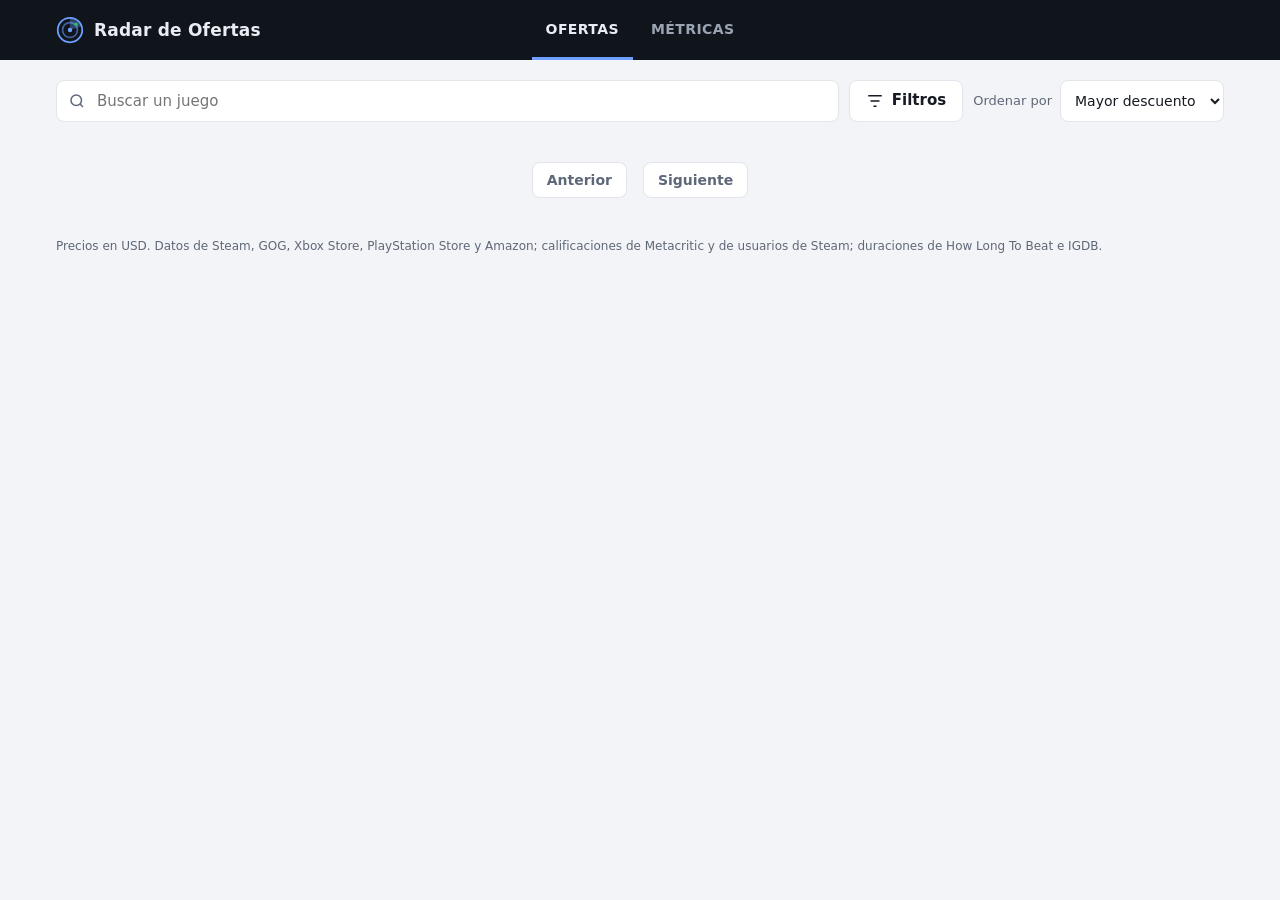
==== commit 909ba3f4: "PlayStation Store como quinta tienda - radar/scrapers/playstation.py: enlace por el sitemap de EE. U" ====
--- a/site/static/index.html
+++ b/site/static/index.html
@@ -4,7 +4,7 @@
   <meta charset="utf-8">
   <meta name="viewport" content="width=device-width, initial-scale=1">
   <title>Radar de Ofertas</title>
-  <meta name="description" content="Compara precios de videojuegos entre Steam, GOG, Xbox Store y Amazon, con historial de precios y mínimos históricos.">
+  <meta name="description" content="Compara precios de videojuegos entre Steam, GOG, Xbox Store, PlayStation Store y Amazon, con historial de precios y mínimos históricos.">
   <link rel="stylesheet" href="style.css">
   <link rel="icon" href="logo.svg" type="image/svg+xml">
 </head>
@@ -62,7 +62,7 @@
   <div class="grid" id="grid"></div>
   <nav class="pager" aria-label="Páginas"><button id="prev" type="button">Anterior</button><span id="page"></span><button id="next" type="button">Siguiente</button></nav>
 </main>
-<footer>Precios en USD. Datos de Steam, GOG, Xbox Store y Amazon; calificaciones de Metacritic y de usuarios de Steam; duraciones de How Long To Beat e IGDB.</footer>
+<footer>Precios en USD. Datos de Steam, GOG, Xbox Store, PlayStation Store y Amazon; calificaciones de Metacritic y de usuarios de Steam; duraciones de How Long To Beat e IGDB.</footer>
 <script src="app.js"></script>
 <script>
 const PAGE = 24;
